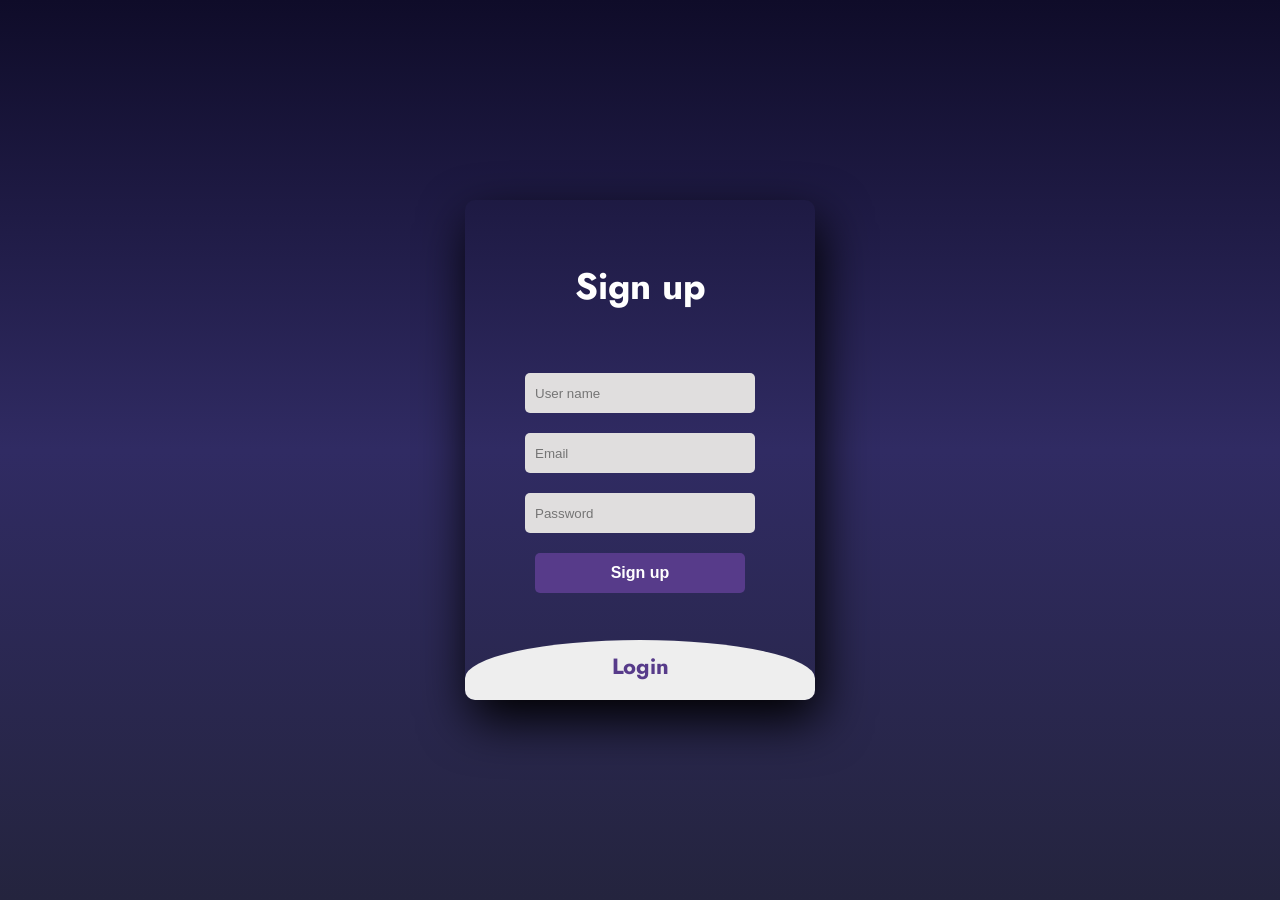
==== Project Development Phase/Sprint 1/templates/login.html @ 9788e008 "Add files via upload" ====
<!DOCTYPE html>
<html>
  <head>
    <title>Slide Navbar</title>
    <link rel="stylesheet" type="text/css" href="../static/css/login.css" />
    <link
      href="https://fonts.googleapis.com/css2?family=Jost:wght@500&display=swap"
      rel="stylesheet"
    />
  </head>
  <body>
    <div class="main">
      <input type="checkbox" id="chk" aria-hidden="true" />

      <div class="signup">
        <form>
          <label for="chk" aria-hidden="true">Sign up</label>
          <input type="text" name="username" placeholder="User name" required />
          <input type="email" name="email" placeholder="Email" required/>
          <input
            type="password"
            name="password"
            placeholder="Password"
            required
          />
          <button>Sign up</button>
        </form>
      </div>

      <div class="login">
        <form>
          <label for="chk" aria-hidden="true">Login</label>
          <input type="email" name="email" placeholder="Email" required="" />
          <input
            type="password"
            name="pswd"
            placeholder="Password"
            required=""
          />
          <button>Login</button>
        </form>
      </div>
    </div>
  </body>
</html>
---- Project Development Phase/Sprint 1/static/css/login.css ----
body {
    margin: 0;
    padding: 0;
    display: flex;
    justify-content: center;
    align-items: center;
    min-height: 100vh;
    font-family: "Jost", sans-serif;
    background: linear-gradient(to bottom, #0f0c29, #302b63, #24243e);
    /* background: url("assets/corporate.jfif"); */
  }
  .main {
    width: 350px;
    height: 500px;
    background: red;
    overflow: hidden;
    background: url("https://doc-08-2c-docs.googleusercontent.com/docs/securesc/68c90smiglihng9534mvqmq1946dmis5/fo0picsp1nhiucmc0l25s29respgpr4j/1631524275000/03522360960922298374/03522360960922298374/1Sx0jhdpEpnNIydS4rnN4kHSJtU1EyWka?e=view&authuser=0&nonce=gcrocepgbb17m&user=03522360960922298374&hash=tfhgbs86ka6divo3llbvp93mg4csvb38")
      no-repeat center/ cover;
    border-radius: 10px;
    box-shadow: 5px 20px 50px #000;
  }
  #chk {
    display: none;
  }
  .signup {
    position: relative;
    width: 100%;
    height: 100%;
  }
  label {
    color: #fff;
    font-size: 2.3em;
    justify-content: center;
    display: flex;
    margin: 60px;
    font-weight: bold;
    cursor: pointer;
    transition: 0.5s ease-in-out;
  }
  input {
    width: 60%;
    height: 20px;
    background: #e0dede;
    justify-content: center;
    display: flex;
    margin: 20px auto;
    padding: 10px;
    border: none;
    outline: none;
    border-radius: 5px;
  }
  button {
    width: 60%;
    height: 40px;
    margin: 10px auto;
    justify-content: center;
    display: block;
    color: #fff;
    background: #573b8a;
    font-size: 1em;
    font-weight: bold;
    margin-top: 20px;
    outline: none;
    border: none;
    border-radius: 5px;
    transition: 0.2s ease-in;
    cursor: pointer;
  }
  button:hover {
    background: #6d44b8;
  }
  .login {
    height: 460px;
    background: #eee;
    border-radius: 60% / 10%;
    transform: translateY(-180px);
    transition: 0.8s ease-in-out;
  }
  .login label {
    color: #573b8a;
    transform: scale(0.6);
  }
  
  #chk:checked ~ .login {
    transform: translateY(-500px);
  }
  #chk:checked ~ .login label {
    transform: scale(1);
  }
  #chk:checked ~ .signup label {
    transform: scale(0.6);
  }
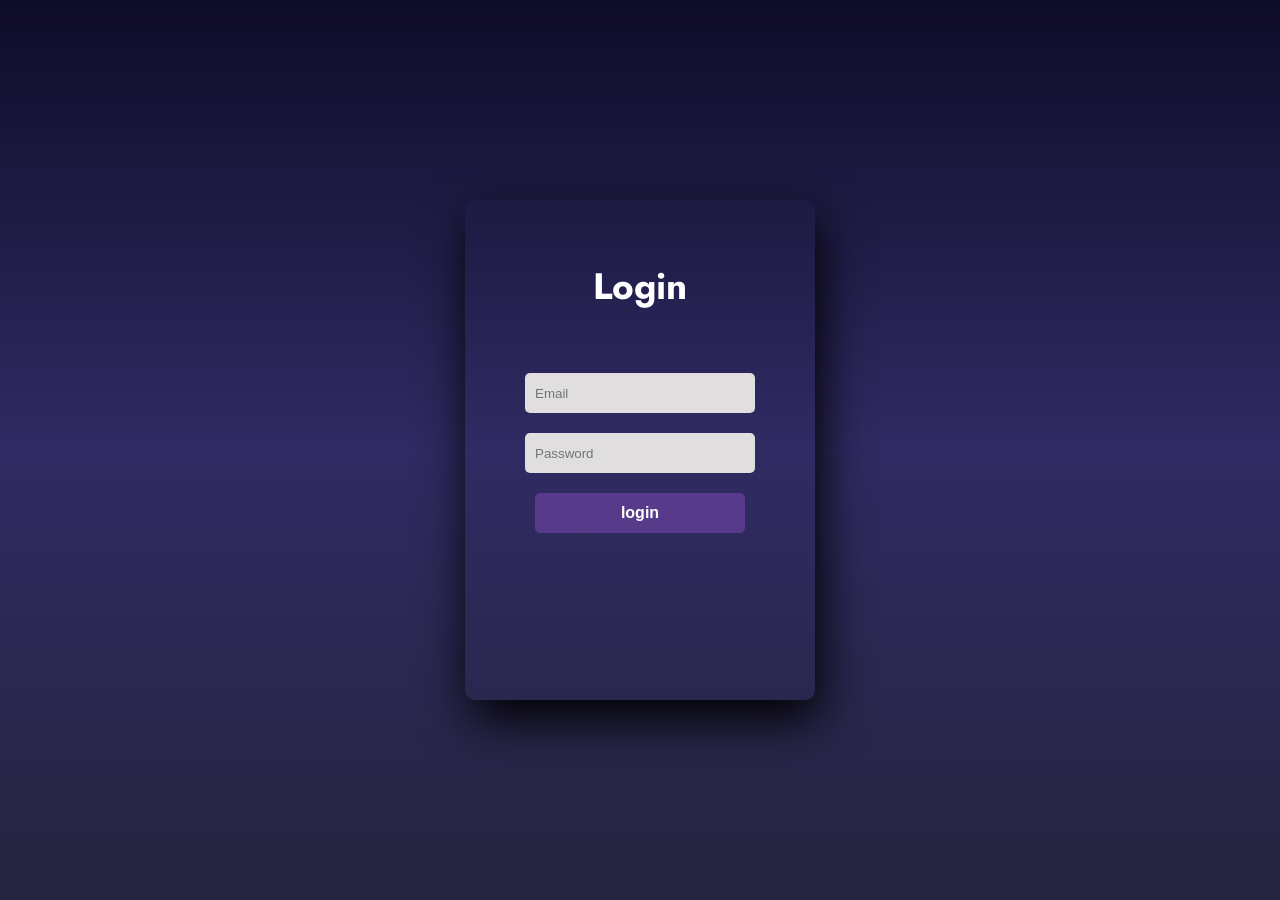
==== commit 49cc46e0: "Add files via upload" ====
--- a/Project Development Phase/Sprint 1/templates/login.html
+++ b/Project Development Phase/Sprint 1/templates/login.html
@@ -13,21 +13,25 @@
       <input type="checkbox" id="chk" aria-hidden="true" />
 
       <div class="signup">
-        <form>
-          <label for="chk" aria-hidden="true">Sign up</label>
-          <input type="text" name="username" placeholder="User name" required />
-          <input type="email" name="email" placeholder="Email" required/>
+        <form method="post" action="/login">
+          <label for="chk" aria-hidden="true">Login</label>
+          <!-- <input type="text" name="username" placeholder="User name" required /> -->
+          <input type="email" name="username" placeholder="Email" required/>
           <input
             type="password"
             name="password"
             placeholder="Password"
             required
           />
-          <button>Sign up</button>
+          <div class="button">
+            <input type="submit" value="login" class="button"/>
+          </div>
+          
+          <!-- <button>Login</button> -->
         </form>
       </div>
 
-      <div class="login">
+      <!-- <div class="login">
         <form>
           <label for="chk" aria-hidden="true">Login</label>
           <input type="email" name="email" placeholder="Email" required="" />
@@ -39,7 +43,7 @@
           />
           <button>Login</button>
         </form>
-      </div>
+      </div> -->
     </div>
   </body>
 </html>
--- a/Project Development Phase/Sprint 1/static/css/login.css
+++ b/Project Development Phase/Sprint 1/static/css/login.css
@@ -49,7 +49,7 @@
     outline: none;
     border-radius: 5px;
   }
-  button {
+  .button {
     width: 60%;
     height: 40px;
     margin: 10px auto;
